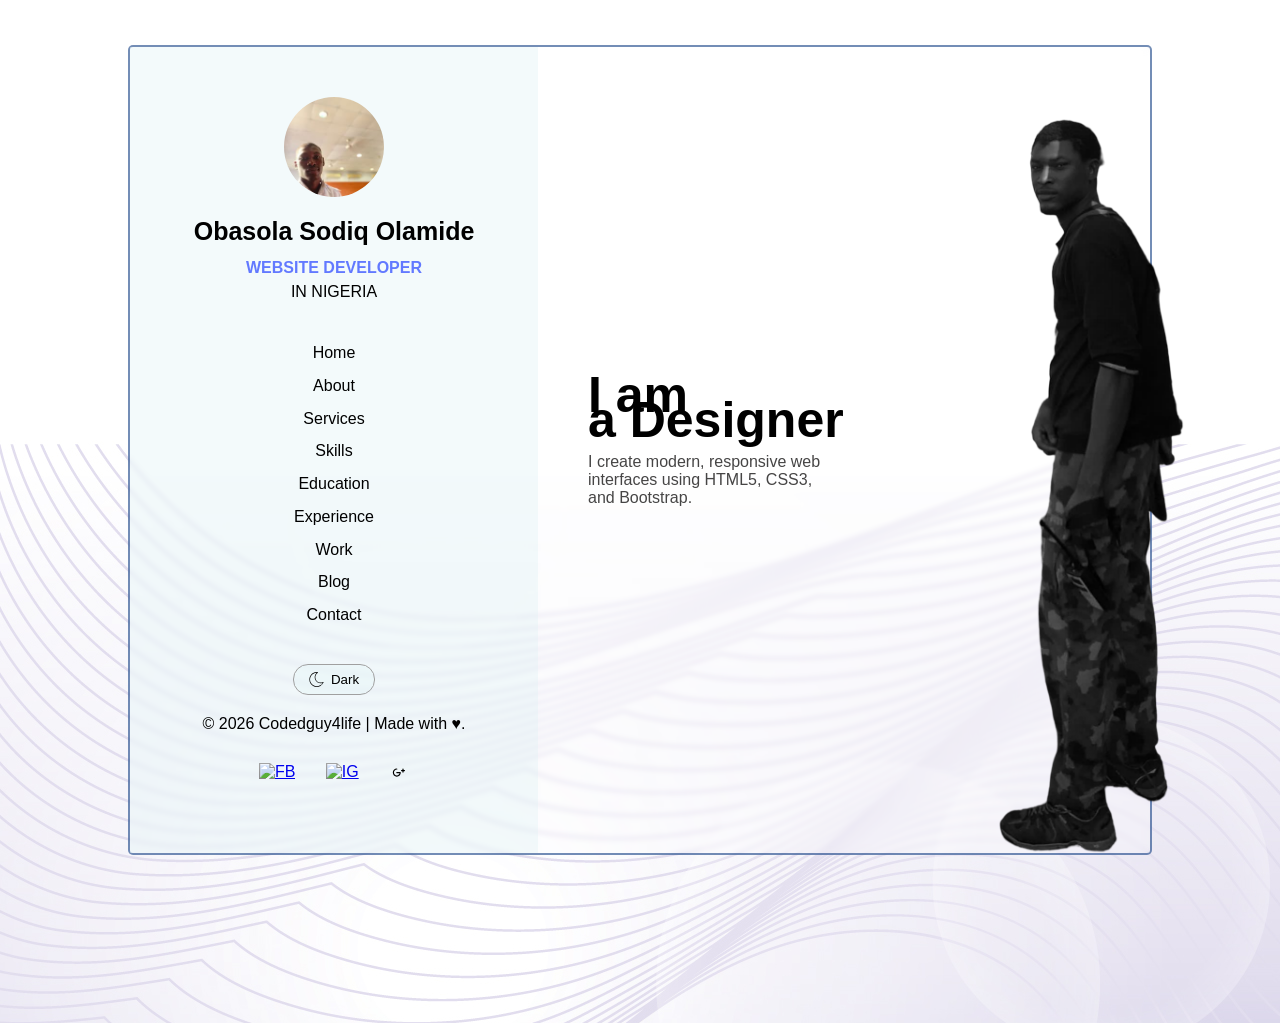
==== portfolio.html @ 159249d5 "Add files via upload" ====
<!DOCTYPE html>
<html lang="en">
<head>
  <meta charset="UTF-8">
  <meta name="viewport" content="width=device-width, initial-scale=1.0">
  <title>Portfolio</title>
  <link rel="stylesheet" href="css/sidebar.css">
  <link rel="stylesheet" href="css/right-side.css">
  <link rel="stylesheet" href="css/mobile-view.css">
</head>
<body>
  <div class="main-container">
    <div class="sidebar">
      <header class="profile">
        <div class="profile-pic">
          <img src="./images/Image.jpg" alt="profile-pic">
        </div> 
        <h1>Obasola Sodiq Olamide</h1>
        <span class="skill"> WEBSITE DEVELOPER </span>
        <span class="country"> IN NIGERIA </span>
      </header>
      <nav class="menu">
        <div class="list">
          <div class="home">Home</div>
          <div class="about">About</div>
          <div class="services">Services</div>
          <div class="skills">Skills</div>
          <div class="education">Education</div>
          <div class="experience">Experience</div>
          <div class="work">Work</div>
          <div class="blog">Blog</div>
          <div class="contact">Contact</div>
        </div>
      </nav>
      <button class="toggle" type="button">
        <img class="dark" src="./icon/moon-6678.svg" alt="S"> Dark
      </button>
      <section class="writeup">
        <p> © 2026 Codedguy4life | Made with ♥. </p>
      </section>
      <footer>
        <div class="icon-box">
          <a href="https://www.facebook.com/obago4life" target="_blank" ><img src="./icon/facebook.svg" alt="FB"></a>
          <a href="https://www.instagram.com/obago4real/" target="_blank"><img src="./icon/ig 2.svg" alt="IG"></a>
          <a href="https://mail.google.com/mail/?view=cm&fs=1&to=olasodiq27@gmail.com" target="_blank"><img src="./icon/google.svg" alt="google"></a>
        </div>
      </footer>
    </div>

    <section class="right-side">
      <div class="about-me">
        <h2> I am <br> a Designer</h2>
        <p> I create modern, responsive web interfaces using HTML5, CSS3, and Bootstrap.</p>
        <div class="background-box"> <img src="./images/IMG-20241116-WA0022.png">
        </div>
      </div>
  
    </section>
  
  </div>
  
  
</body>
</html>
---- css/sidebar.css ----
*{
  margin: 0;
  padding: 0;
  box-sizing: border-box;
}

body {
  background-image: url("../images/back.jpg");
  display: flex;
  align-items: center;
  justify-content: center;
  height: 100vh;
  font-family: 'Trebuchet MS', 'Lucida Sans Unicode', 'Lucida Grande', 'Lucida Sans', Arial, sans-serif;
  
}
.main-container {
  display: grid;
  grid-template-columns: 40% 1fr;
  grid-template-rows: 1fr;
  width: 80%;
  height: 90vh;
  border: 2px rgba(0, 49, 122, 0.548) solid;
  backdrop-filter: blur(2.5px);
  border-radius: 5px;
  background-color: rgba(255, 255, 255, 0.1);
  position: relative;
  }
  .main-container:hover {
  transform: scale(1.02); /* small zoom effect */
  transition: transform 0.5s ease-in-out;
}
  .sidebar {
  display: flex;
  flex-direction: column;
  align-items: center;
  padding: 30px;
  background-color: rgba(228, 244, 245, 0.438);
  
  }
    .profile-pic{
      display: flex;
      justify-content: center;
      margin-top: 20px;
      margin-bottom: 20px;
    }
      .profile-pic img{
        border-radius: 50%;
        height: 100px;
        width: 100px;
        align-items: center;
        object-fit: cover;
        display: block;
        }
    h1{
      font-size: 25px;
      margin-bottom: 10px;
      text-align: center;
    }
    span {
      display: flex;
      flex-direction: column; 
      align-items: center;
      gap: 5px;
      padding: 3px;
      
      }
      .skill {
        color: rgb(98, 121, 255);
        font-weight: 600;
      }
      .country {
        margin-bottom: 30px;
      }
    .list {
      display: flex;
      flex-direction: column;
      align-items: center;
      justify-content: space-between;
      margin-bottom: 30px;
      height: 300px;
      padding: 10px;
      font-size: 16px;
      }
      .list div {
  transition: all 0.3s ease;
}

      .home, .about, .services, .skills, .education, .experience, .work, .blog, .contact {
        color: rgb(0, 0, 0);
        cursor: pointer;
      }
        .home:hover, .about:hover, .services:hover, .skills:hover, .education:hover, .experience:hover, .work:hover, .blog:hover, .contact:hover {
          color: rgb(84, 106, 218);
          background-color: rgba(194, 202, 250, 0.445);
          border-radius: 5px;
          padding: 5px
        }
    .toggle {
      border: 1px rgb(160, 160, 160) solid;
      padding: 7px 15px;
      border-radius: 15px;
      background-color: rgba(228, 244, 245, 0.438);
      text-align: center;
      display: flex;
      align-items: center;
      justify-content: center;
      gap: 7px;
      margin-bottom: 20px;
      cursor: pointer;
    }
      .toggle img {
        height: 15px;
      }
      .toggle:hover {
         color: rgb(255, 255, 255);
          background-color: rgba(0, 0, 0, 0.445);
      }
      .writeup p {
        text-align: center;
      }
    .icon-box {
      display: flex;
      flex-direction: row;
      justify-content: space-between;
      width: 150px;
      margin-top: 30px;
      target: _blank;
    }
      .icon-box img{
        height: 20px;
      }
---- css/right-side.css ----
.right-side {
  background-color: rgba(255, 255, 255, 0.1); /* semi-transparent for effect */
  backdrop-filter: blur(5px);
  padding: 50px;
  display: flex;
  flex-direction: column;
  justify-content: center;
}
.about-me {
  max-width: 600px;  
}

.about-me h2 {
  margin-bottom: 10px;
  font-size: 50px;
  line-height: 0.5;
}

.about-me p {
  font-size: 16px;
  padding: 10px 0; 
  color: rgb(70, 69, 69);
  width: 250px;
}

.background-box {
  position: absolute;
  right: 0;
  bottom: 0;
  width: 0;
  height: 0;
}
.background-box img {
  position: absolute;
  bottom: 0; 
  left: 0;
  width: 900px; /* adjust as you like */
  z-index: 10;  /* makes sure it's on top */
  transform: translate(-550px, 170px) scaleX(-1);
  pointer-events: none; 
  filter: grayscale(1.0);
   transition: transform 0.3s ease;
}
---- css/mobile-view.css ----
@media (max-width: 768px) {
  .main-container {
    height: auto;
    min-height: 100vh;
    grid-template-columns: 1fr;
  }
    body {
    padding: 10px;
  }
}

@media (max-width: 768px) {
  .sidebar {
    width: 100%;
    padding: 20px;
  }
  .icon-box {
    margin-top: 20px;
  }
}

@media (max-width: 768px) {
  .right-side {
    padding: 20px;
  }
}


@media (max-width: 480px) {
  .background-box {
    display: none;
  }
}

@media (max-width: 768px) {
  .background-box img {
    width: 300px;
    transform: translate(40px, 40px) scaleX(-1);
    opacity: 0.3;
  }
}

@media (max-width: 768px) {
  .about-me {
    max-width: 500px;
    margin: 0 auto;
  }
}

@media (max-width: 768px) {
  .profile-pic img {
    width: 100px;
    height: 100px;
  }
}
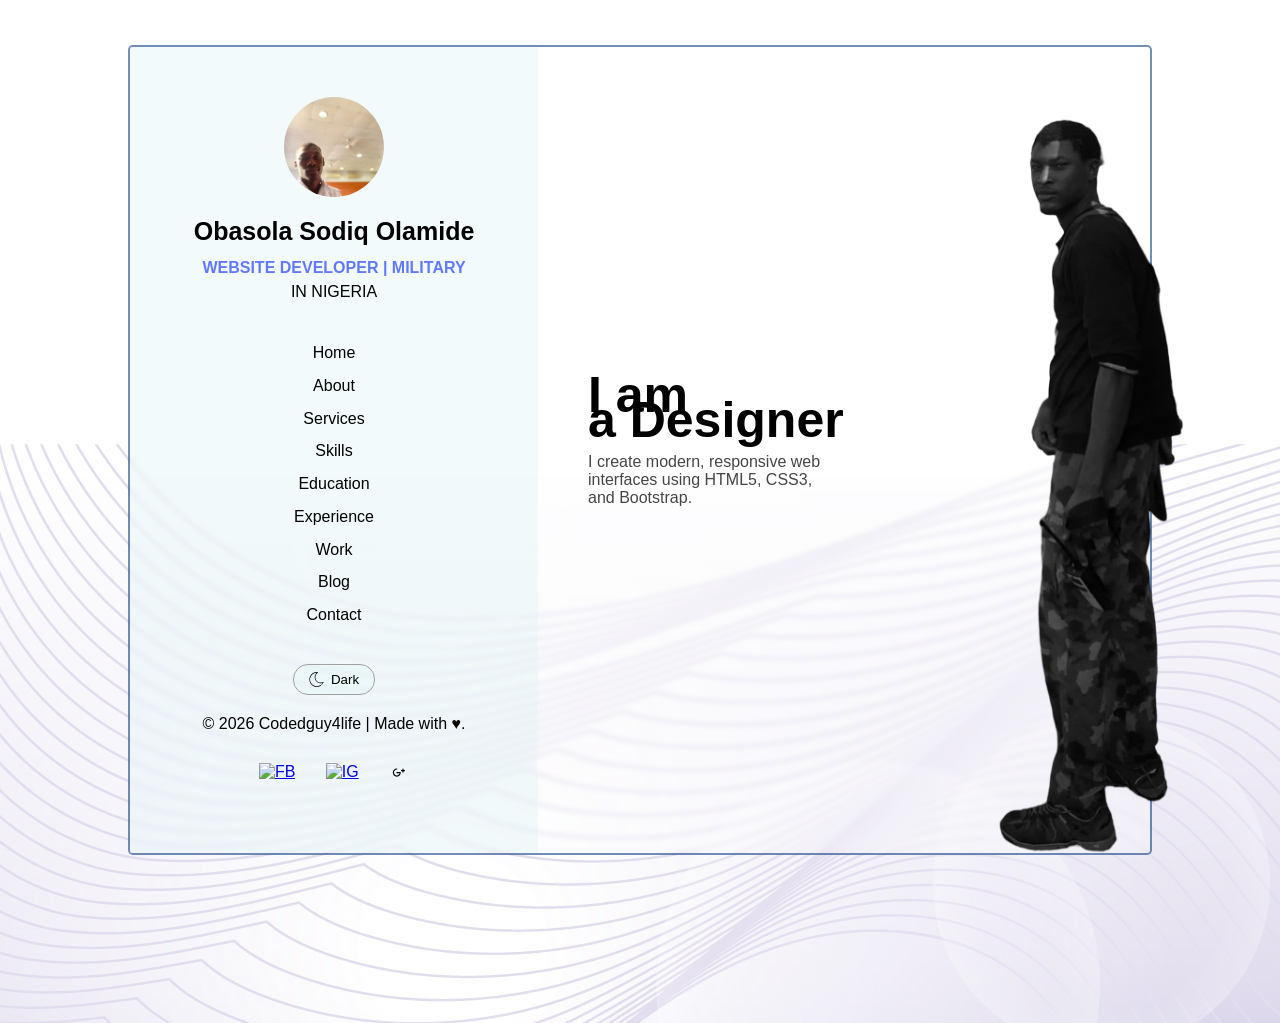
==== commit 3b9c0275: "Modify profile description in portfolio.html Updated profile description to include 'MILITARY'." ====
--- a/portfolio.html
+++ b/portfolio.html
@@ -16,7 +16,7 @@
           <img src="./images/Image.jpg" alt="profile-pic">
         </div> 
         <h1>Obasola Sodiq Olamide</h1>
-        <span class="skill"> WEBSITE DEVELOPER </span>
+        <span class="skill"> WEBSITE DEVELOPER | MILITARY </span>
         <span class="country"> IN NIGERIA </span>
       </header>
       <nav class="menu">
@@ -63,3 +63,4 @@
 </body>
 </html>
 
+
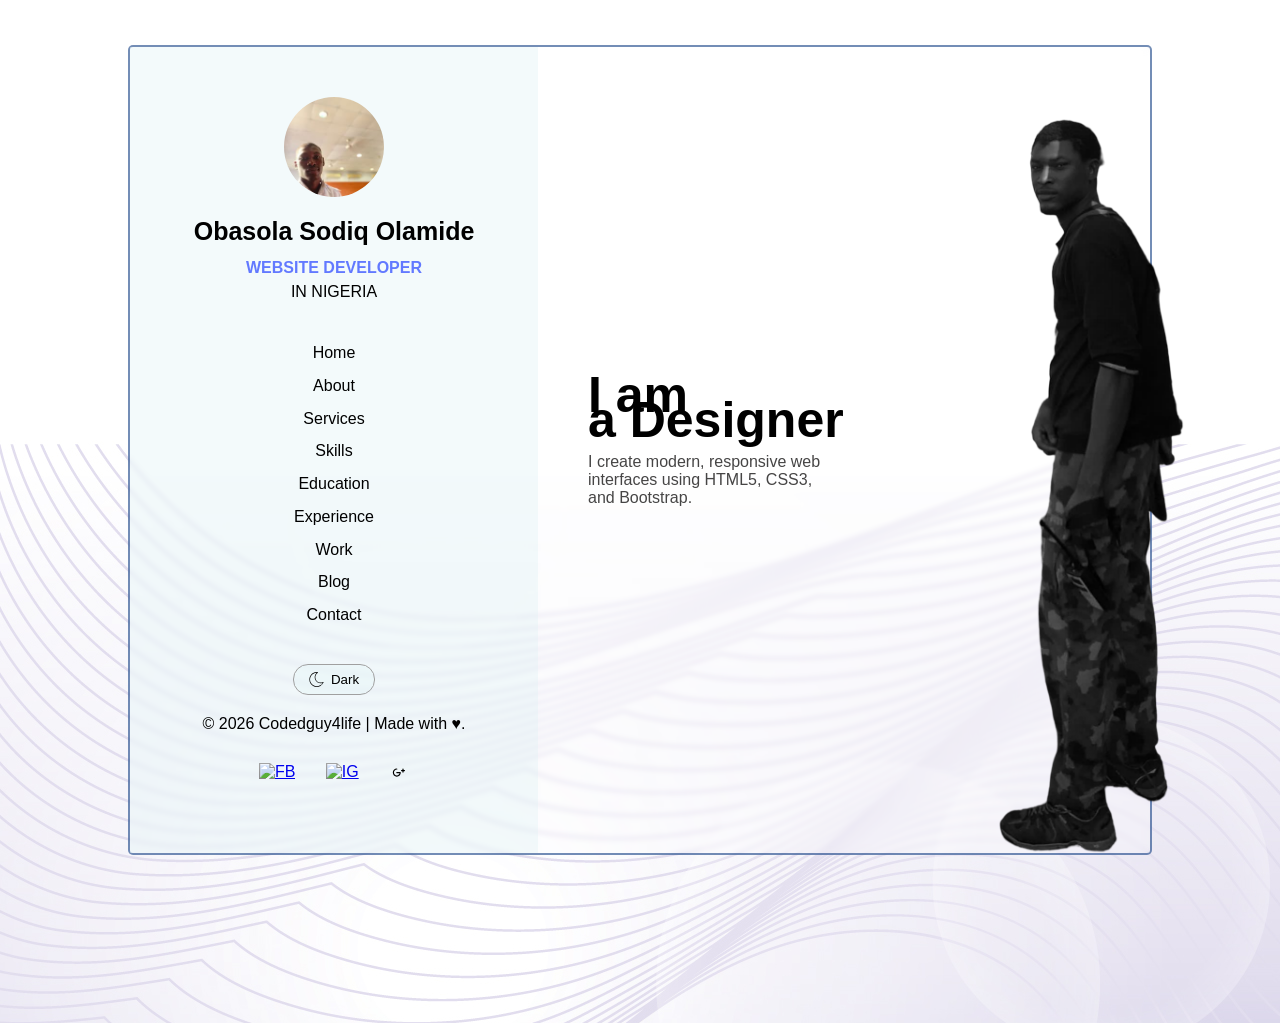
==== commit f3d1a150: "Fix HTML formatting issues in portfolio.html" ====
--- a/portfolio.html
+++ b/portfolio.html
@@ -16,7 +16,7 @@
           <img src="./images/Image.jpg" alt="profile-pic">
         </div> 
         <h1>Obasola Sodiq Olamide</h1>
-        <span class="skill"> WEBSITE DEVELOPER | MILITARY </span>
+        <span class="skill"> WEBSITE DEVELOPER </span>
         <span class="country"> IN NIGERIA </span>
       </header>
       <nav class="menu">
@@ -64,3 +64,4 @@
 </html>
 
 
+
